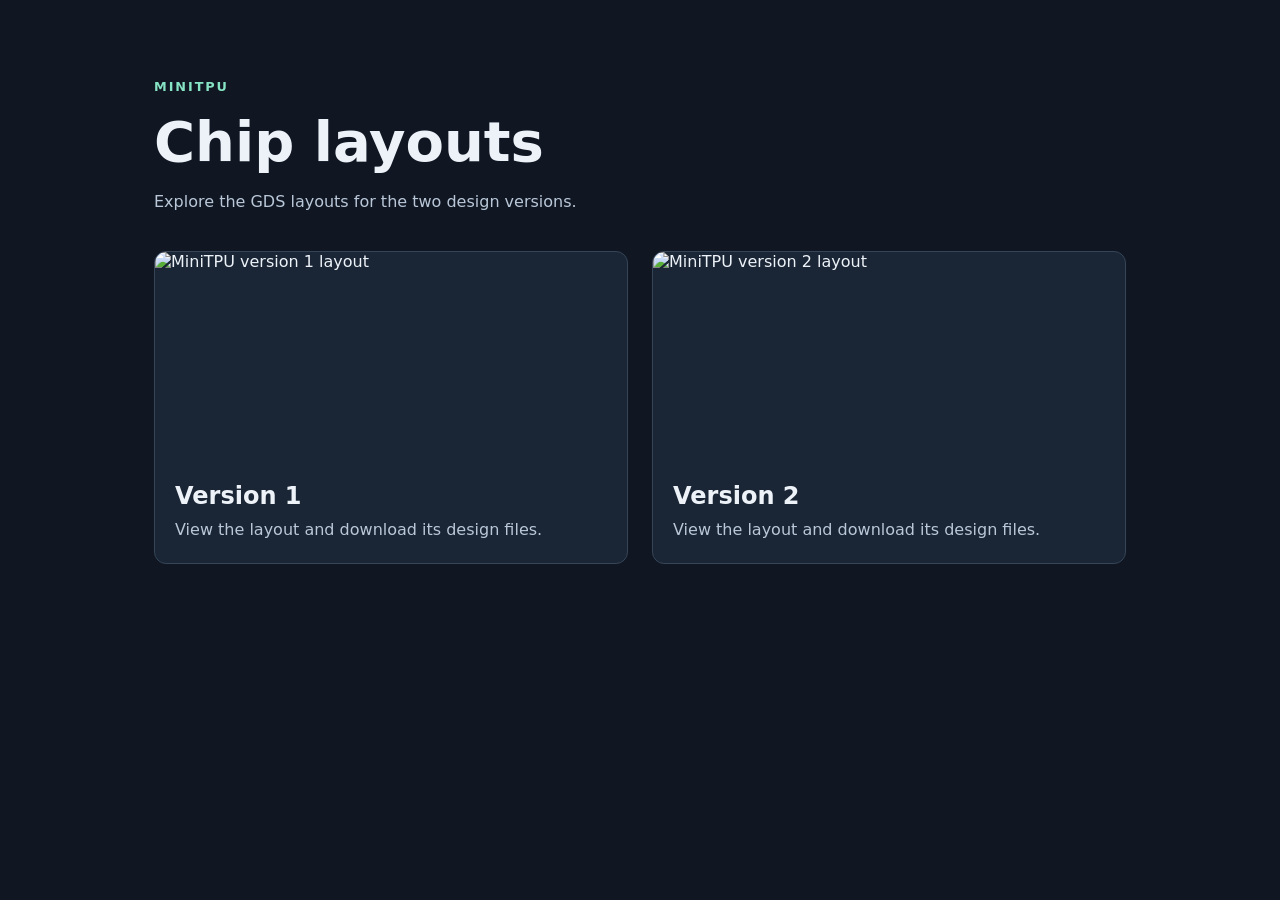
==== site/index.html @ d657330c "Publish separate version layouts on Pages" ====
<!doctype html>
<html lang="en">
<head>
  <meta charset="utf-8">
  <meta name="viewport" content="width=device-width, initial-scale=1">
  <title>MiniTPU layouts</title>
  <link rel="stylesheet" href="style.css">
</head>
<body>
  <p class="eyebrow">MiniTPU</p>
  <h1>Chip layouts</h1>
  <p>Explore the GDS layouts for the two design versions.</p>
  <main class="versions">
    <a class="card" href="version1/">
      <img src="version1/gds_render.png" alt="MiniTPU version 1 layout">
      <div><h2>Version 1</h2><p>View the layout and download its design files.</p></div>
    </a>
    <a class="card" href="version2/">
      <img src="version2/gds_render.png" alt="MiniTPU version 2 layout">
      <div><h2>Version 2</h2><p>View the layout and download its design files.</p></div>
    </a>
  </main>
</body>
</html>
---- site/style.css ----
:root {
  color-scheme: dark;
  font-family: system-ui, sans-serif;
  background: #101723;
  color: #edf2f8;
}

* { box-sizing: border-box; }

body {
  max-width: 1100px;
  margin: 0 auto;
  padding: clamp(24px, 5vw, 64px);
}

h1 { margin: 0 0 12px; font-size: clamp(2rem, 5vw, 3.5rem); }
p { color: #b9c7d8; line-height: 1.55; }
a { color: #8bd8f5; }

.eyebrow {
  color: #86e3c3;
  font-size: .8rem;
  font-weight: 700;
  letter-spacing: .15em;
  text-transform: uppercase;
}

.versions {
  display: grid;
  grid-template-columns: repeat(auto-fit, minmax(280px, 1fr));
  gap: 24px;
  margin-top: 36px;
}

.card {
  display: block;
  overflow: hidden;
  border: 1px solid #354457;
  border-radius: 12px;
  background: #1a2635;
  color: inherit;
  text-decoration: none;
}

.card:hover, .card:focus-visible { border-color: #8bd8f5; }
.card img { display: block; width: 100%; aspect-ratio: 2.25; object-fit: cover; }
.card div { padding: 20px; }
.card h2 { margin: 0 0 8px; }
.card p { margin: 0; }

.layout {
  display: block;
  width: 100%;
  margin: 28px 0 20px;
  border: 1px solid #354457;
  border-radius: 8px;
}

.links { display: flex; flex-wrap: wrap; gap: 12px 24px; margin: 24px 0; }
.back { display: inline-block; margin-bottom: 28px; }
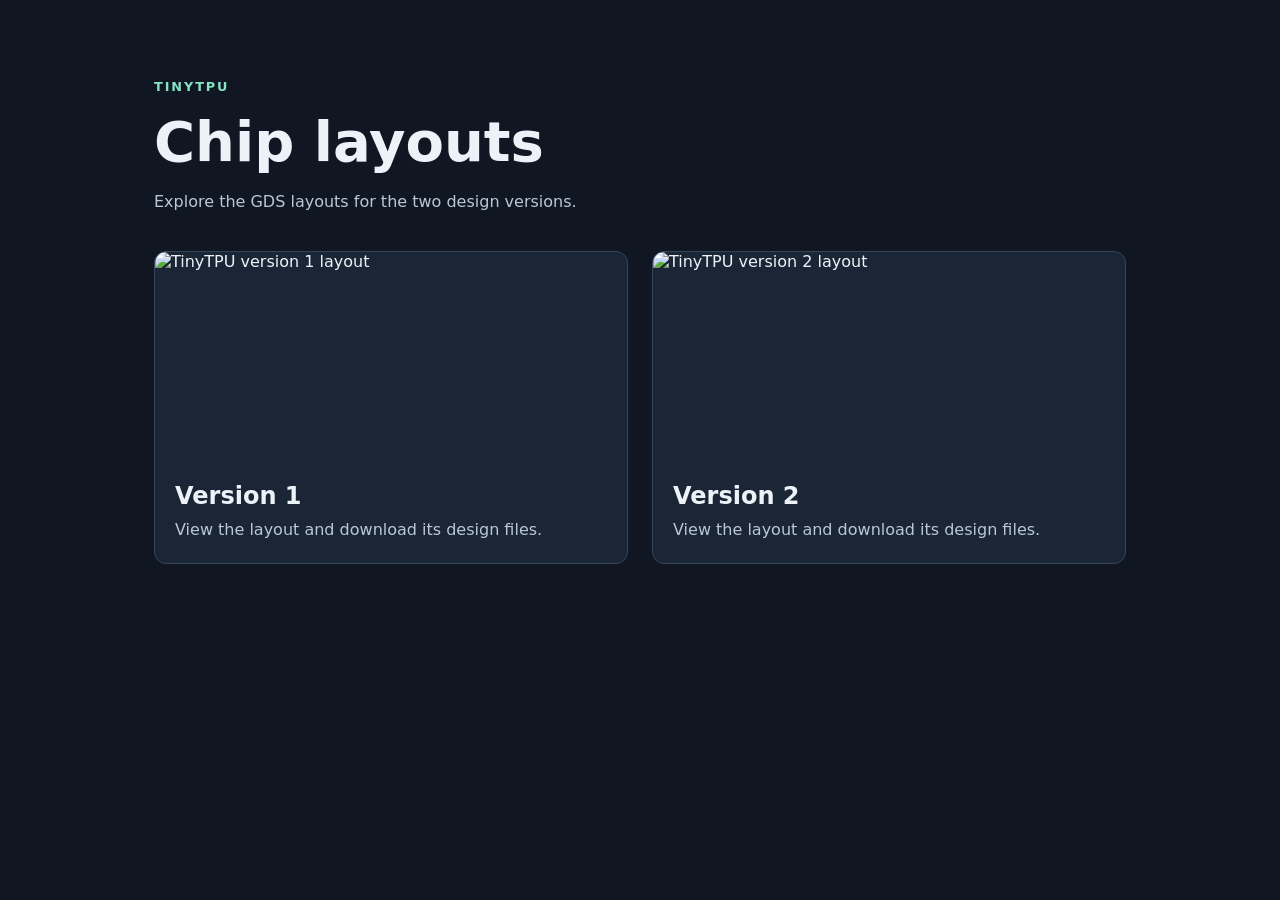
==== commit 56f2ce3d: "Rename displayed project to TinyTPU" ====
--- a/site/index.html
+++ b/site/index.html
@@ -3,20 +3,20 @@
 <head>
   <meta charset="utf-8">
   <meta name="viewport" content="width=device-width, initial-scale=1">
-  <title>MiniTPU layouts</title>
+  <title>TinyTPU layouts</title>
   <link rel="stylesheet" href="style.css">
 </head>
 <body>
-  <p class="eyebrow">MiniTPU</p>
+  <p class="eyebrow">TinyTPU</p>
   <h1>Chip layouts</h1>
   <p>Explore the GDS layouts for the two design versions.</p>
   <main class="versions">
     <a class="card" href="version1/">
-      <img src="version1/gds_render.png" alt="MiniTPU version 1 layout">
+      <img src="version1/gds_render.png" alt="TinyTPU version 1 layout">
       <div><h2>Version 1</h2><p>View the layout and download its design files.</p></div>
     </a>
     <a class="card" href="version2/">
-      <img src="version2/gds_render.png" alt="MiniTPU version 2 layout">
+      <img src="version2/gds_render.png" alt="TinyTPU version 2 layout">
       <div><h2>Version 2</h2><p>View the layout and download its design files.</p></div>
     </a>
   </main>
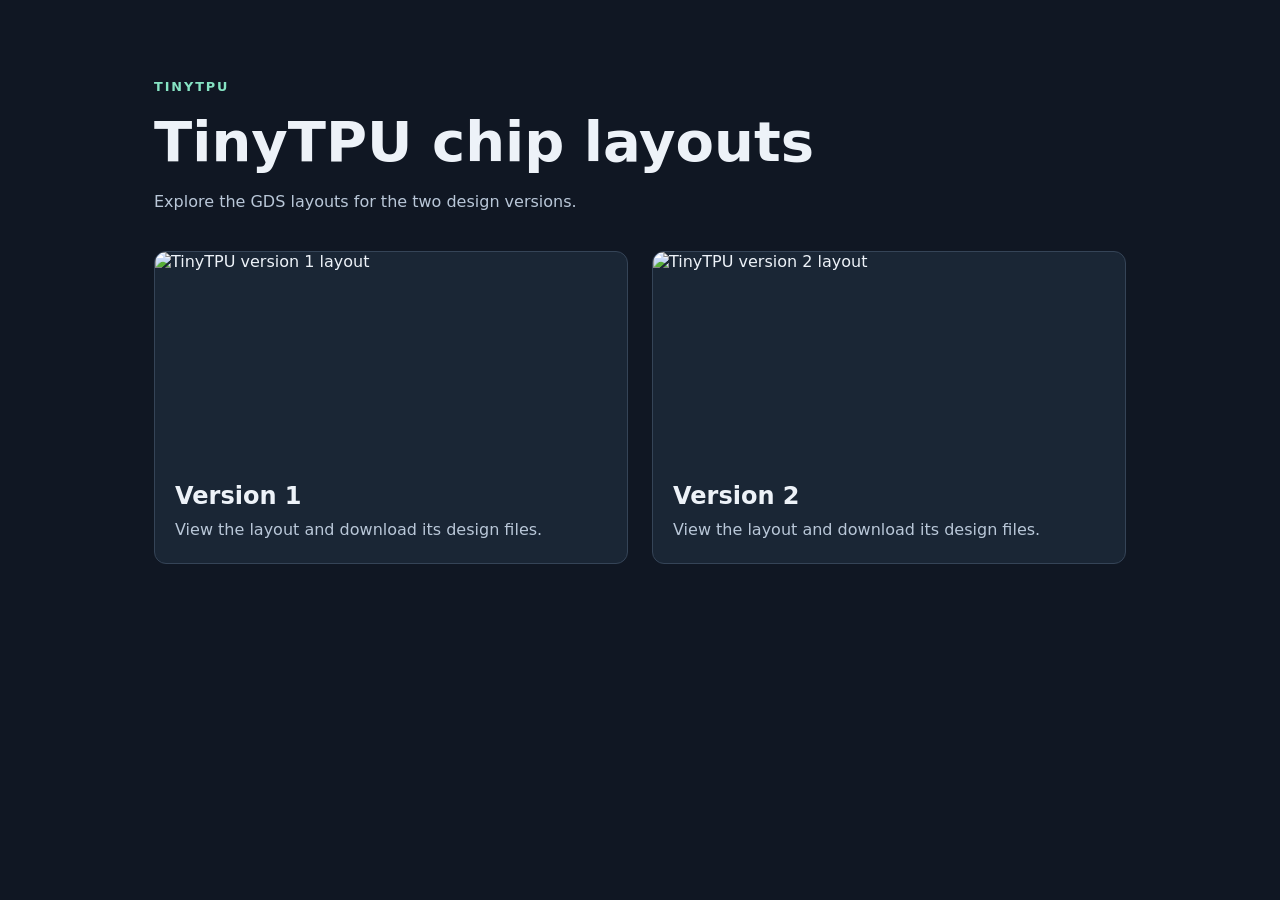
==== commit 6a2fe5b2: "Give main homepage TinyTPU project content" ====
--- a/site/index.html
+++ b/site/index.html
@@ -8,7 +8,7 @@
 </head>
 <body>
   <p class="eyebrow">TinyTPU</p>
-  <h1>Chip layouts</h1>
+  <h1>TinyTPU chip layouts</h1>
   <p>Explore the GDS layouts for the two design versions.</p>
   <main class="versions">
     <a class="card" href="version1/">
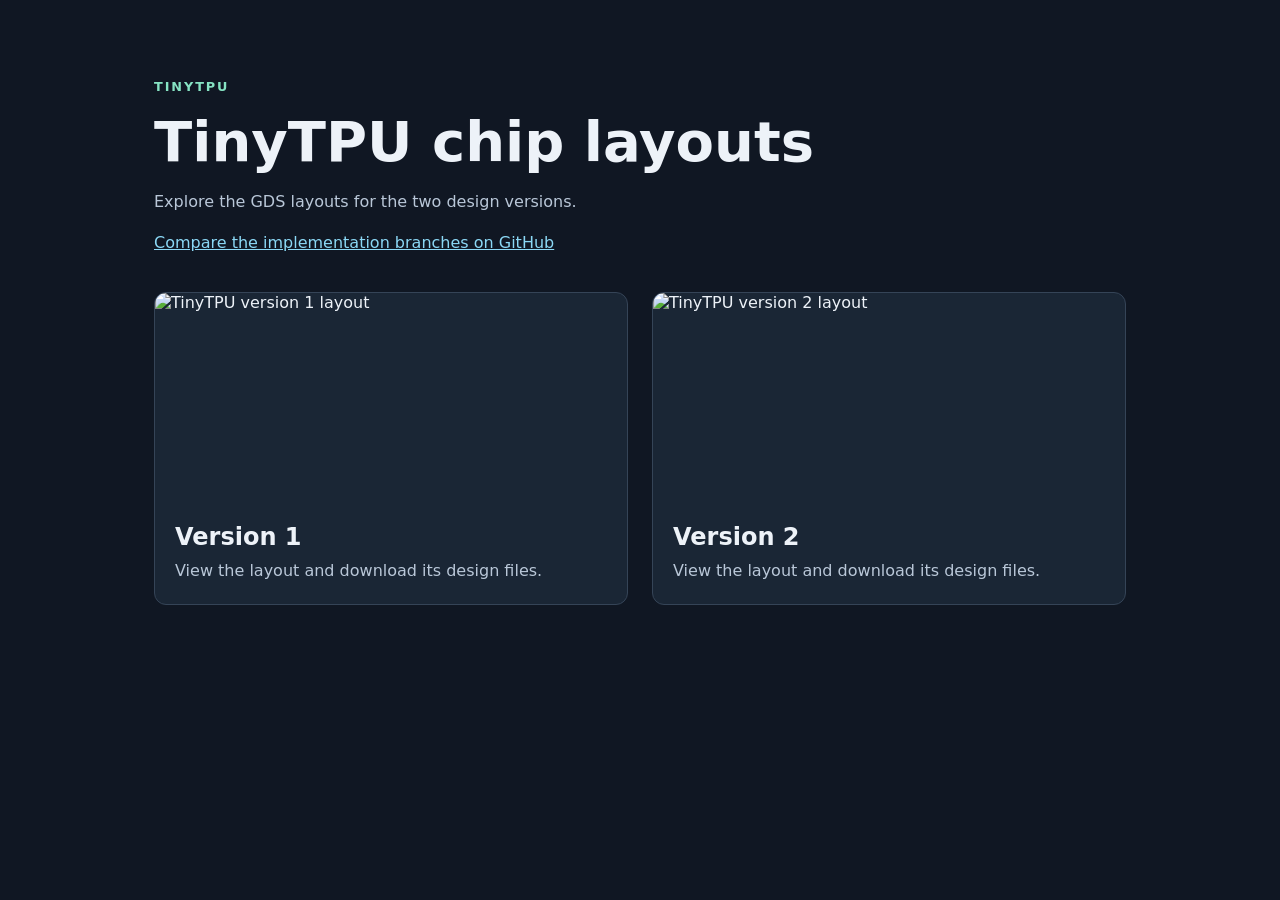
==== commit 297c04d6: "Add main branch comparison checks" ====
--- a/site/index.html
+++ b/site/index.html
@@ -10,6 +10,7 @@
   <p class="eyebrow">TinyTPU</p>
   <h1>TinyTPU chip layouts</h1>
   <p>Explore the GDS layouts for the two design versions.</p>
+  <p><a href="https://github.com/RiveraWijaya/TinyTPU/compare/version1...version2">Compare the implementation branches on GitHub</a></p>
   <main class="versions">
     <a class="card" href="version1/">
       <img src="version1/gds_render.png" alt="TinyTPU version 1 layout">
